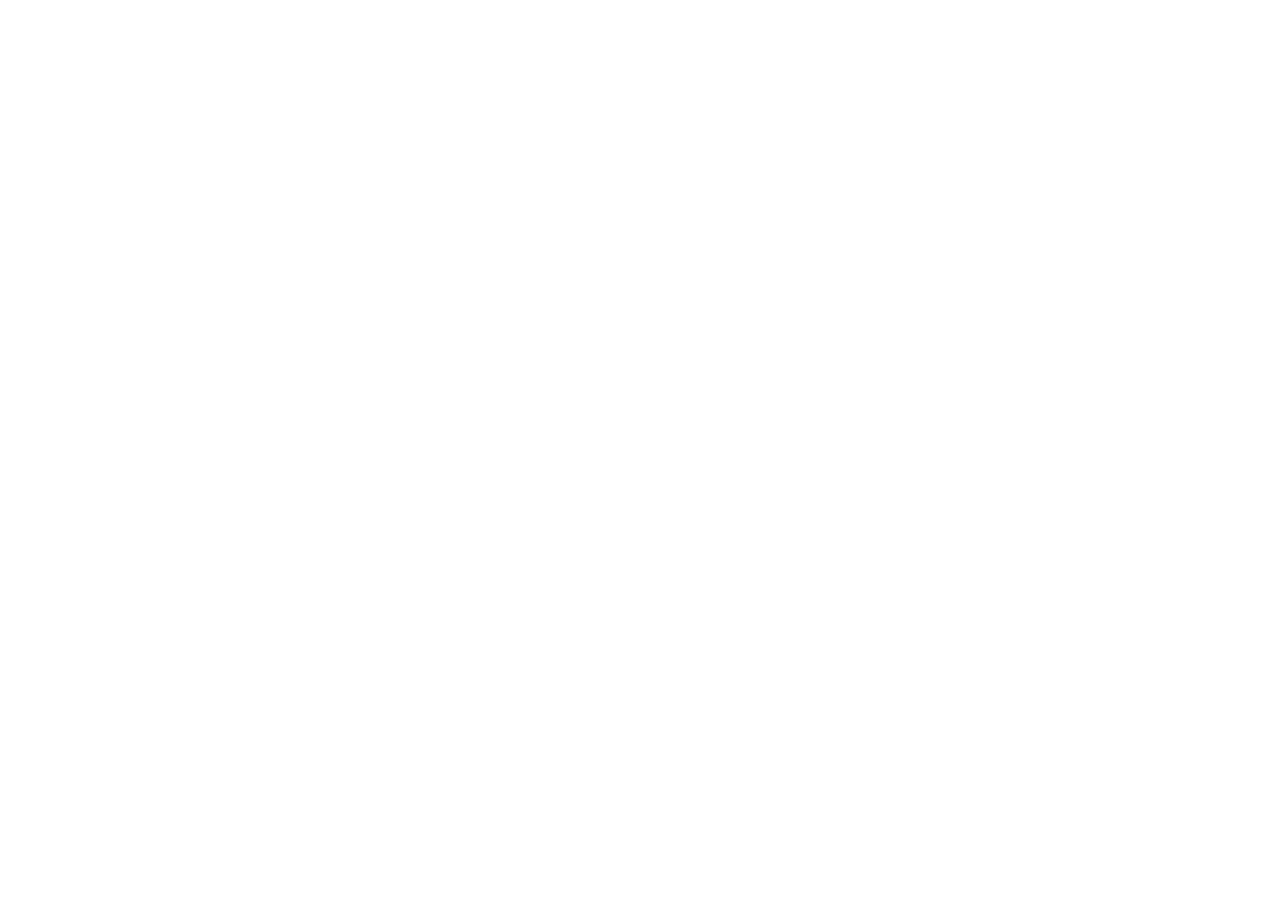
==== index.html @ 9937ccc9 "initial commit" ====
<!DOCTYPE html>
<html lang="en">
  <head>
    <meta charset="UTF-8" />
    <meta name="viewport" content="width=device-width, initial-scale=1.0" />
    <link
      href="https://cdn.jsdelivr.net/npm/bootstrap@5.1.3/dist/css/bootstrap.min.css"
      rel="stylesheet"
      integrity="sha384-1BmE4kWBq78iYhFldvKuhfTAU6auU8tT94WrHftjDbrCEXSU1oBoqyl2QvZ6jIW3"
      crossorigin="anonymous"
    />
    <link rel="shortcut icon" href="./images/favicon.png" type="image/x-icon" />
    <link rel="stylesheet" href="./css/style.css" />
    <title>OneBitX - Home</title>
  </head>
  <body>
    <script
      src="https://cdn.jsdelivr.net/npm/bootstrap@5.1.3/dist/js/bootstrap.bundle.min.js"
      integrity="sha384-ka7Sk0Gln4gmtz2MlQnikT1wXgYsOg+OMhuP+IlRH9sENBO0LRn5q+8nbTov4+1p"
      crossorigin="anonymous"
    ></script>

    <script></script>
  </body>
</html>
---- css/style.css ----
/*# sourceMappingURL=style.css.map */
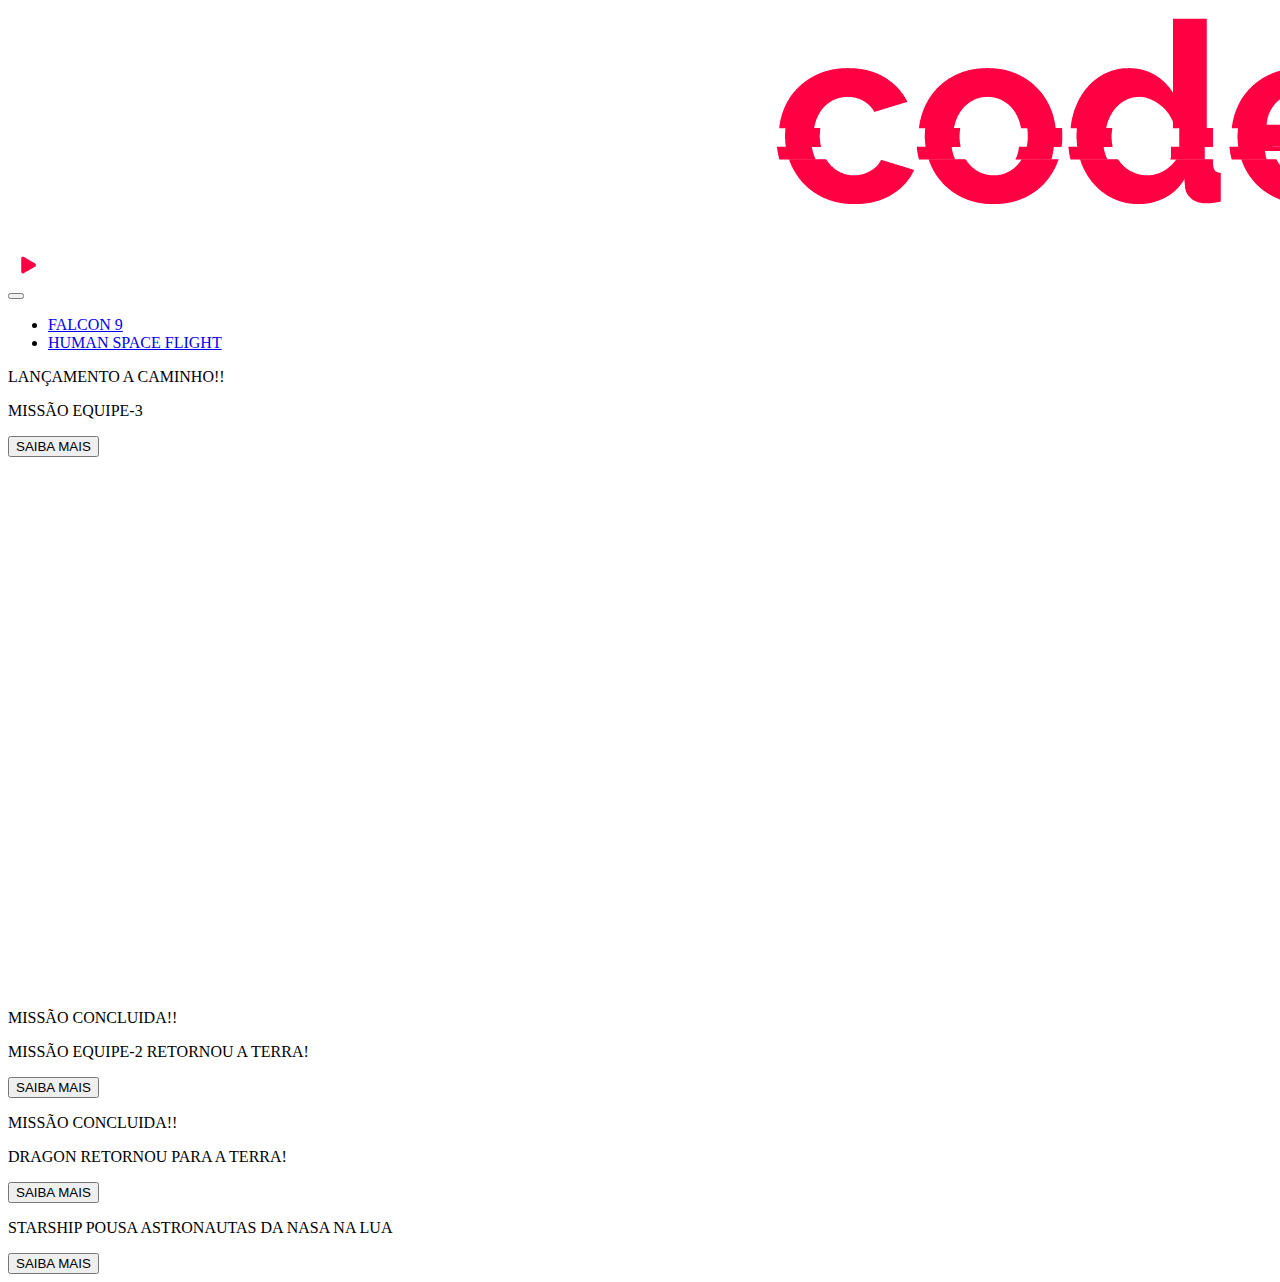
==== commit cf8fe2f4: "feat: add container content" ====
--- a/index.html
+++ b/index.html
@@ -1,5 +1,5 @@
 <!DOCTYPE html>
-<html lang="en">
+<html lang="pt-br">
   <head>
     <meta charset="UTF-8" />
     <meta name="viewport" content="width=device-width, initial-scale=1.0" />
@@ -13,13 +13,93 @@
     <link rel="stylesheet" href="./css/style.css" />
     <title>OneBitX - Home</title>
   </head>
-  <body>
+  <body class="bg-danger">
+    <div class="container-fluid container00 container01">
+      <div class="container">
+        <header class="header">
+          <nav class="navbar navbar-extend-lg navbar-dark bg-transparent pt-4">
+            <div class="container-fluid">
+              <a href="/index.html">
+                <img
+                  src="./images/logo-obc-2021-darkbg.png"
+                  alt="logo OBX"
+                  class="logoPc img-fluid"
+                />
+              </a>
+              <button
+                class="navbar-toggler"
+                type="button"
+                data-bs-toggle="collapse"
+                data-bs-target="#navbarNav"
+                aria-controls="navbarNav"
+                aria-expanded="false"
+                aria-label="Toggle navigation"
+              >
+                <span class="navbar-toggler-icon"></span>
+              </button>
+              <div class="collapse navbar-collapse" id="navbarNav">
+                <ul class="navbar-nav">
+                  <li class="nav-item">
+                    <a
+                      class="nav-link active"
+                      aria-current="page"
+                      href="./pages/falcon9.html"
+                      >FALCON 9</a
+                    >
+                  </li>
+                  <li class="nav-item">
+                    <a href="./pages/humanSpace.html" class="nav-link active"
+                      >HUMAN SPACE FLIGHT</a
+                    >
+                  </li>
+                </ul>
+              </div>
+            </div>
+          </nav>
+        </header>
+      </div>
+      <div class="container tittlePadding">
+        <p class="h5" id="lauchComing">LANÇAMENTO A CAMINHO!!</p>
+        <p class="h1">MISSÃO EQUIPE-3</p>
+        <button type="button" class="btn btn-outline-light mt-5" id="button">
+          SAIBA MAIS
+        </button>
+        <div class="container text-center">
+          <img src="./images/home/arrowDown.gif" alt="arrow Down" />
+        </div>
+      </div>
+    </div>
+    <div class="container-fluid container00 container02">
+      <div class="container">
+        <p class="h5">MISSÃO CONCLUIDA!!</p>
+        <p class="h1" class="shortTitle">MISSÃO EQUIPE-2 RETORNOU A TERRA!</p>
+        <button type="button" class="btn btn-outline-light mt-5" id="button">
+          SAIBA MAIS
+        </button>
+      </div>
+    </div>
+    <div class="container-fluid container00 container03">
+      <div class="container">
+        <p class="h5">MISSÃO CONCLUIDA!!</p>
+        <p class="h1" class="shortTitle">DRAGON RETORNOU PARA A TERRA!</p>
+        <button type="button" class="btn btn-outline-light mt-5" id="button">
+          SAIBA MAIS
+        </button>
+      </div>
+    </div>
+    <div class="container-fluid container00 container04">
+      <div class="container">
+        <p class="h1 mediumTitle">STARSHIP POUSA ASTRONAUTAS DA NASA NA LUA</p>
+        <button type="button" class="btn btn-outline-light mt-5" id="button">
+          SAIBA MAIS
+        </button>
+      </div>
+    </div>
     <script
       src="https://cdn.jsdelivr.net/npm/bootstrap@5.1.3/dist/js/bootstrap.bundle.min.js"
       integrity="sha384-ka7Sk0Gln4gmtz2MlQnikT1wXgYsOg+OMhuP+IlRH9sENBO0LRn5q+8nbTov4+1p"
       crossorigin="anonymous"
     ></script>
-
     <script></script>
   </body>
 </html>
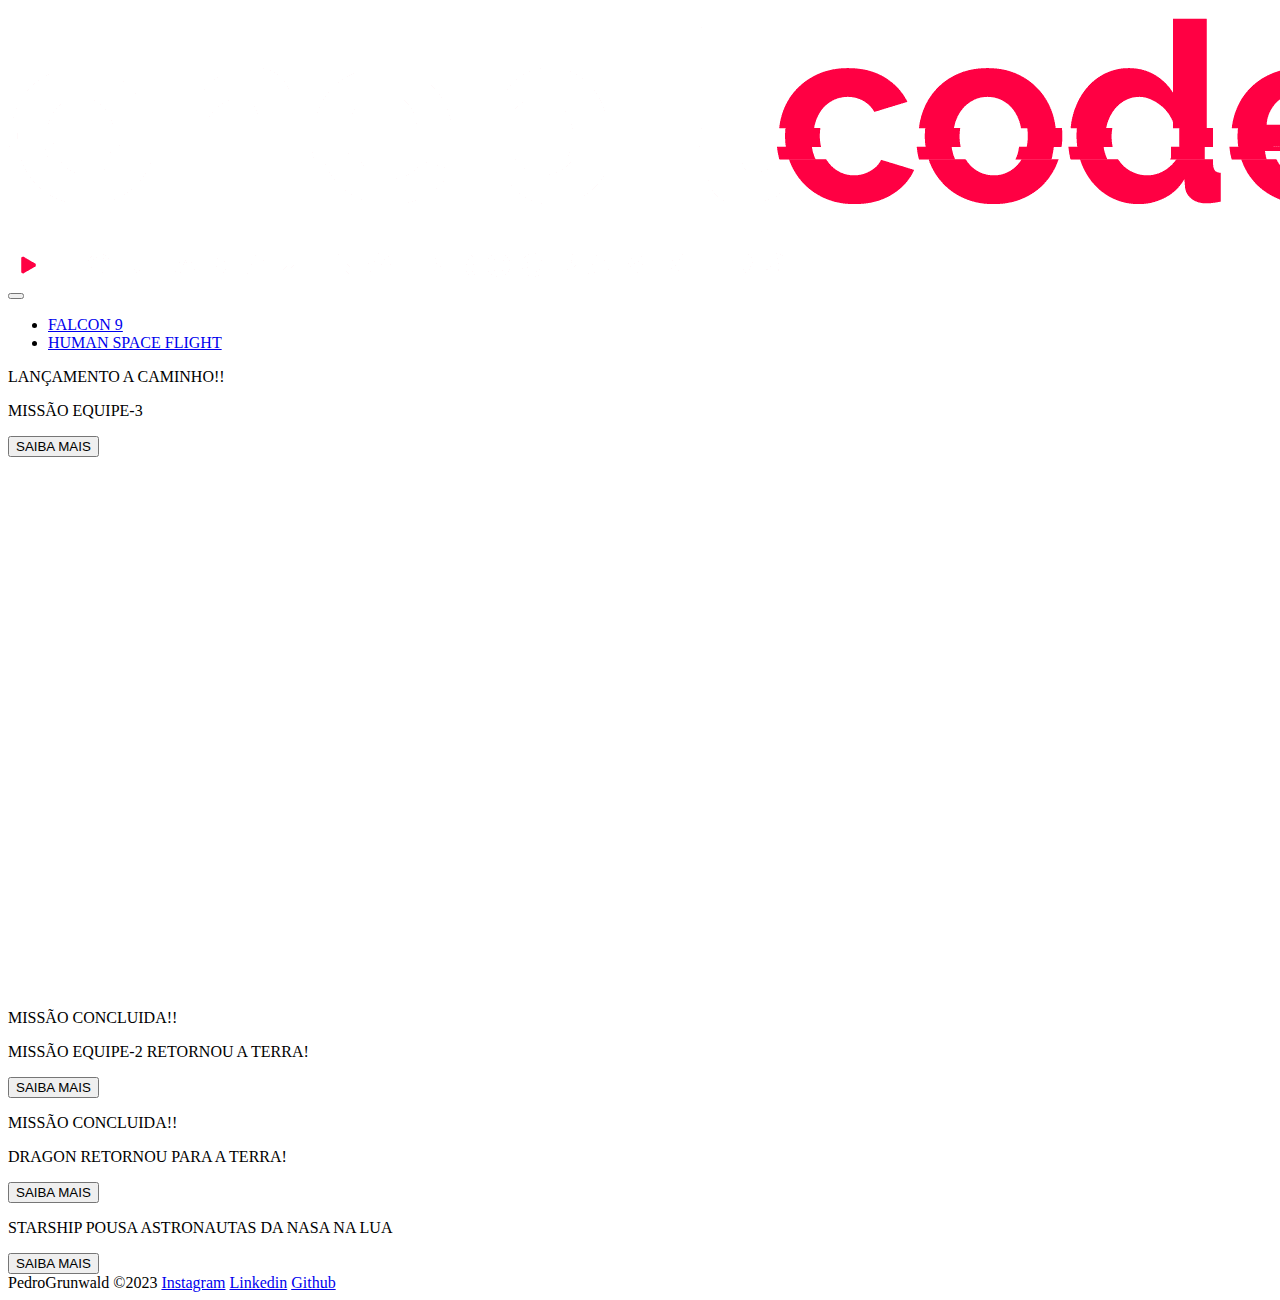
==== commit 0c95a54a: "feat: add footer" ====
--- a/index.html
+++ b/index.html
@@ -95,6 +95,22 @@
         </button>
       </div>
     </div>
+    <footer class="container-fluid footer">
+      <span class="me-4 copyPedro"> PedroGrunwald &copy;2023</span>
+      <a
+        href="https://www.instagram.com/pedro.grunwald/"
+        target="blank"
+        class="me-4"
+        >Instagram</a
+      >
+      <a
+        href="https://www.linkedin.com/in/pedro-henrique-grunwald-2503b5129/"
+        target="blank"
+        class="me-4"
+        >Linkedin</a
+      >
+      <a href="https://github.com/PedroGrunwald" target="blank">Github </a>
+    </footer>
     <script
       src="https://cdn.jsdelivr.net/npm/bootstrap@5.1.3/dist/js/bootstrap.bundle.min.js"
       integrity="sha384-ka7Sk0Gln4gmtz2MlQnikT1wXgYsOg+OMhuP+IlRH9sENBO0LRn5q+8nbTov4+1p"
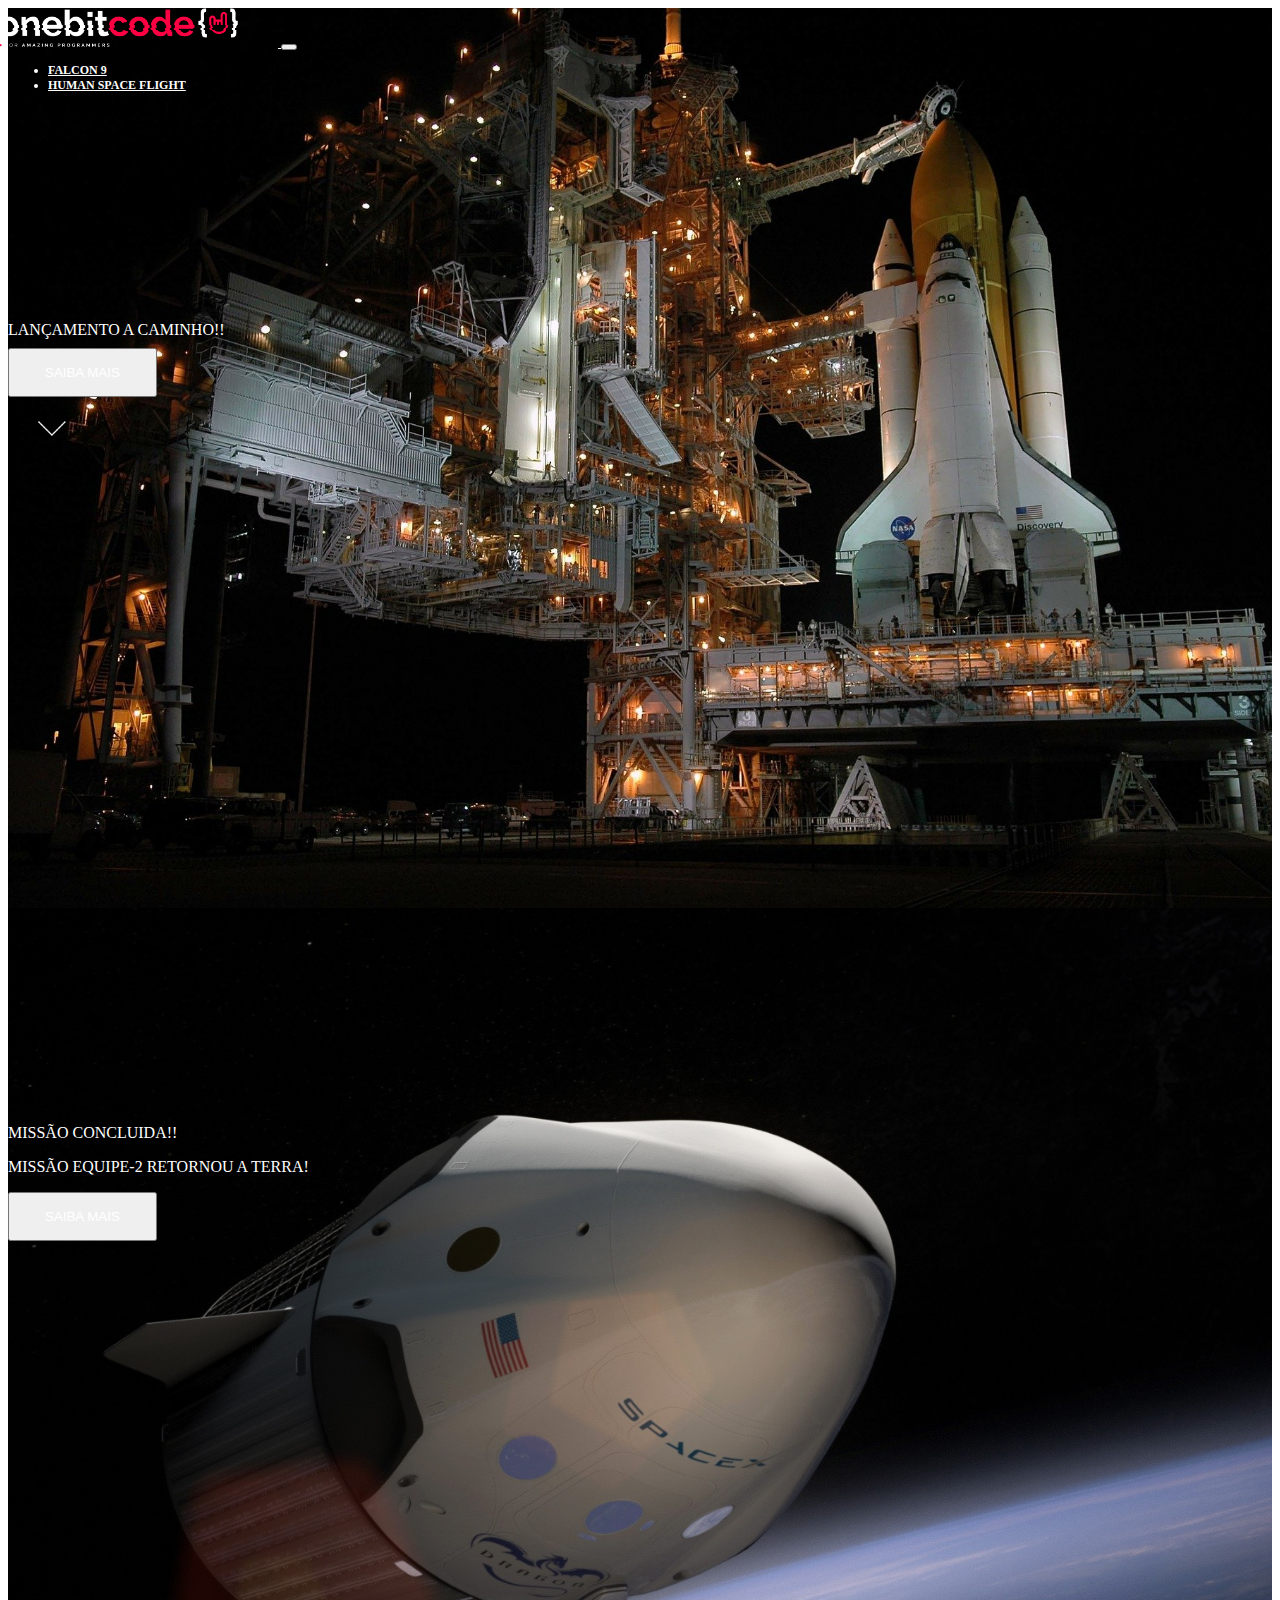
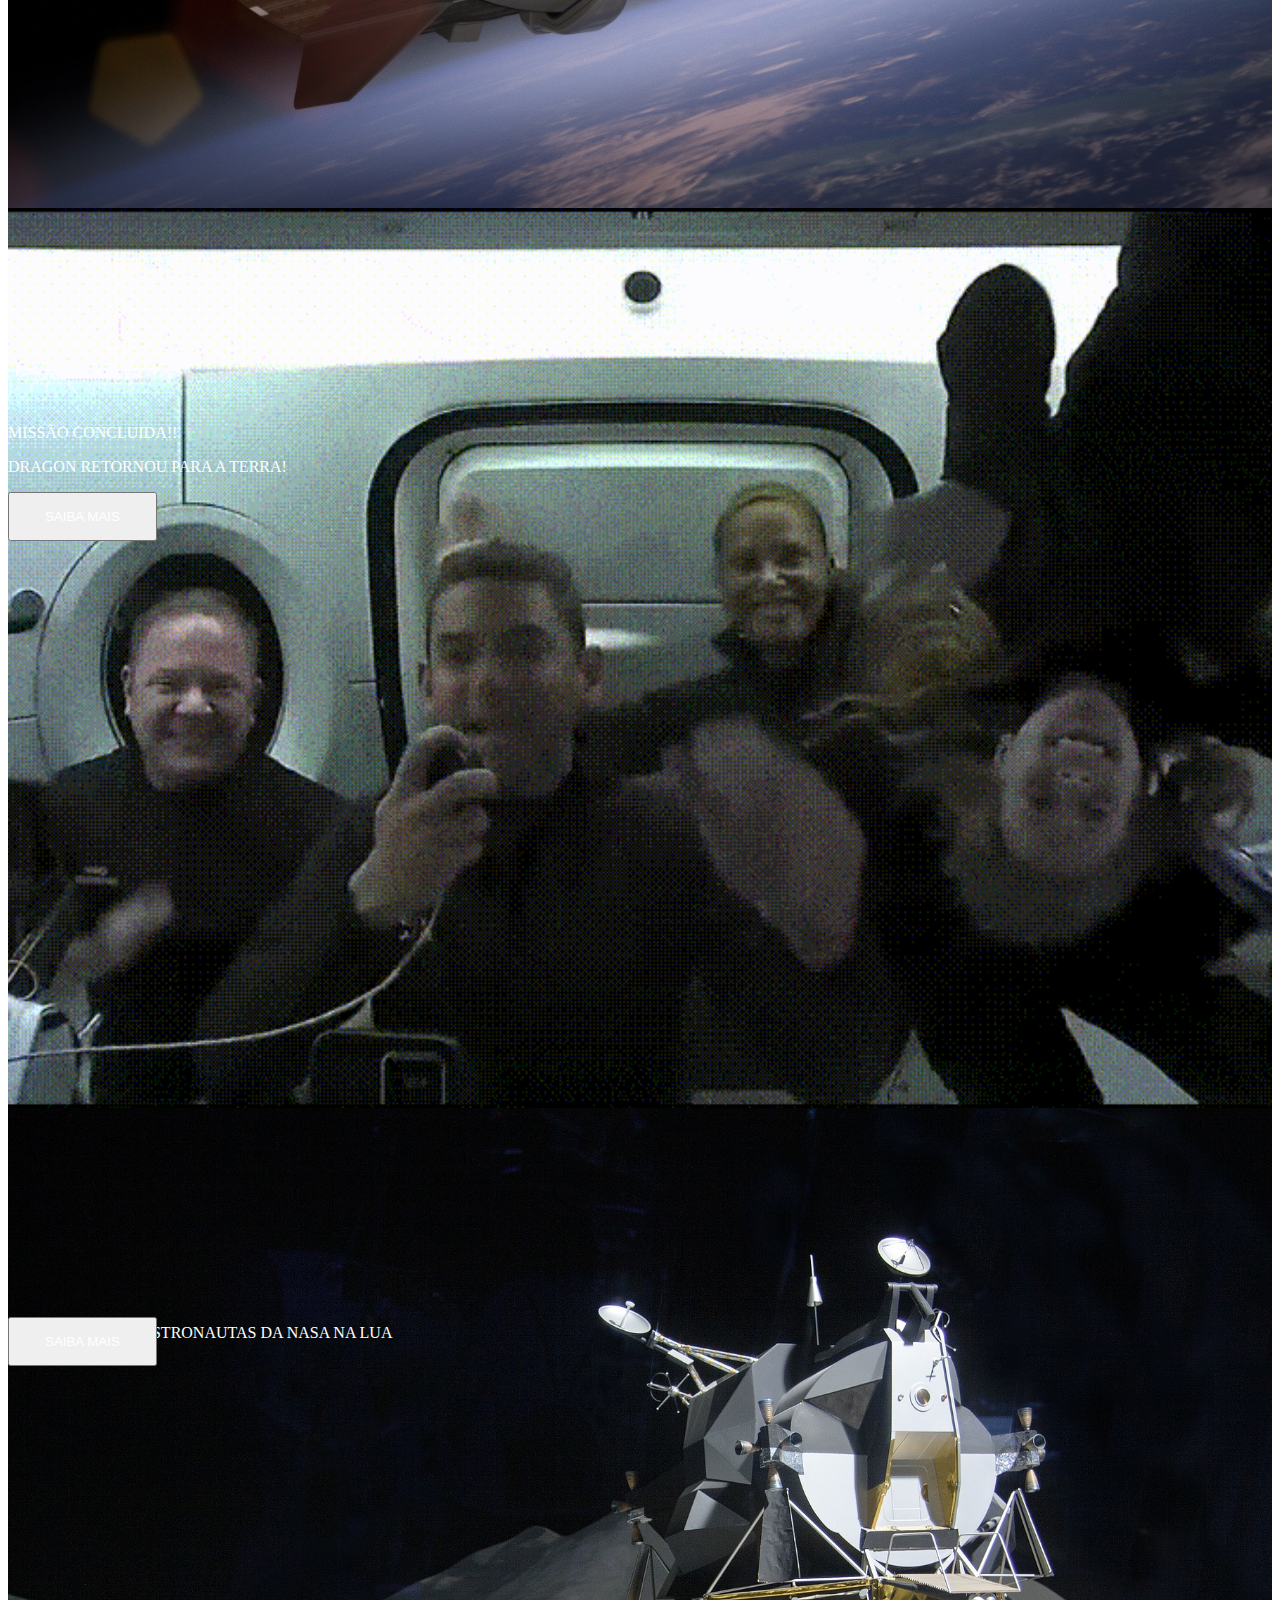
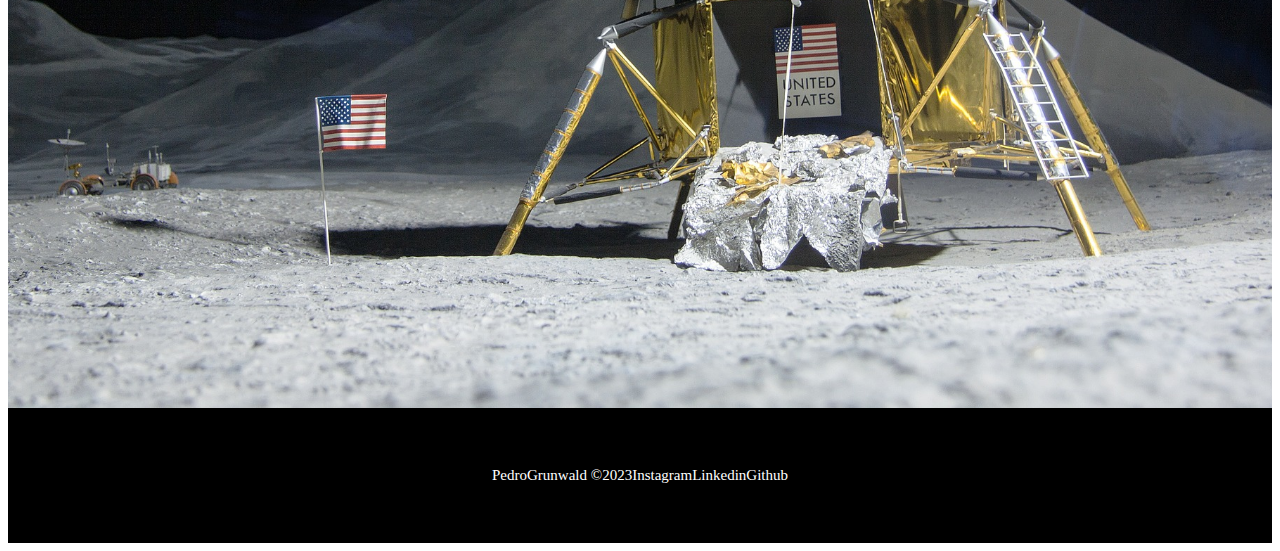
==== commit b11a2442: "feat: add responsive" ====
--- a/index.html
+++ b/index.html
@@ -13,7 +13,7 @@
     <link rel="stylesheet" href="./css/style.css" />
     <title>OneBitX - Home</title>
   </head>
-  <body class="bg-danger">
+  <body>
     <div class="container-fluid container00 container01">
       <div class="container">
         <header class="header">
@@ -44,11 +44,15 @@
                       class="nav-link active"
                       aria-current="page"
                       href="./pages/falcon9.html"
+                      id="navItem"
                       >FALCON 9</a
                     >
                   </li>
                   <li class="nav-item">
-                    <a href="./pages/humanSpace.html" class="nav-link active"
+                    <a
+                      href="./pages/humanSpace.html"
+                      class="nav-link active"
+                      id="navItem"
                       >HUMAN SPACE FLIGHT</a
                     >
                   </li>
@@ -60,17 +64,21 @@
       </div>
       <div class="container tittlePadding">
         <p class="h5" id="lauchComing">LANÇAMENTO A CAMINHO!!</p>
-        <p class="h1">MISSÃO EQUIPE-3</p>
+        <p class="h1 mediumTitle">MISSÃO EQUIPE-3</p>
         <button type="button" class="btn btn-outline-light mt-5" id="button">
           SAIBA MAIS
         </button>
         <div class="container text-center">
-          <img src="./images/home/arrowDown.gif" alt="arrow Down" />
+          <img
+            src="./images/home/arrowDown.gif"
+            alt="arrow Down"
+            class="arrowDown"
+          />
         </div>
       </div>
     </div>
     <div class="container-fluid container00 container02">
-      <div class="container">
+      <div class="container tittlePadding">
         <p class="h5">MISSÃO CONCLUIDA!!</p>
         <p class="h1" class="shortTitle">MISSÃO EQUIPE-2 RETORNOU A TERRA!</p>
         <button type="button" class="btn btn-outline-light mt-5" id="button">
@@ -79,7 +87,7 @@
       </div>
     </div>
     <div class="container-fluid container00 container03">
-      <div class="container">
+      <div class="container tittlePadding">
         <p class="h5">MISSÃO CONCLUIDA!!</p>
         <p class="h1" class="shortTitle">DRAGON RETORNOU PARA A TERRA!</p>
         <button type="button" class="btn btn-outline-light mt-5" id="button">
@@ -88,7 +96,7 @@
       </div>
     </div>
     <div class="container-fluid container00 container04">
-      <div class="container">
+      <div class="container tittlePadding">
         <p class="h1 mediumTitle">STARSHIP POUSA ASTRONAUTAS DA NASA NA LUA</p>
         <button type="button" class="btn btn-outline-light mt-5" id="button">
           SAIBA MAIS
--- a/css/style.css
+++ b/css/style.css
@@ -1,3 +1,122 @@
+@import url("https://fonts.googleapis.com/css2?family=Rubik:wght@400;514display=swap");
+* {
+  color: white;
+}
 
+.header {
+  font-size: 12px;
+  font-weight: bold;
+}
+
+.container00 {
+  min-height: 100vh;
+  background-size: cover;
+  background-repeat: no-repeat;
+  background-position: center;
+}
+
+.header {
+  font-size: 12px;
+  font-weight: bold;
+}
+.header #navItem:hover {
+  color: #b9b9b9;
+}
+
+.container00.container01 {
+  background-image: url(../../images/home/01.jpg);
+}
+.container00.container02 {
+  background-image: url(../../images/home/03.jpg);
+}
+.container00.container03 {
+  background-image: url(../../images/home/02.gif);
+}
+.container00.container04 {
+  background-image: url(../../images/home/04.jpg);
+}
+
+.arrowDown {
+  display: inline-block;
+  width: 90px;
+  margin-top: 5px;
+}
+
+.logoPc {
+  width: 240px;
+  margin-left: -10px;
+  margin-right: 40px;
+}
+
+#button {
+  padding: 15px 35px;
+}
+
+.footer {
+  background-color: black;
+  height: 15vh;
+  font-size: 15px;
+  font-weight: 500;
+  display: flex;
+  align-items: center;
+  justify-content: center;
+}
+.footer a {
+  text-decoration: none;
+  color: white;
+}
+.footer a:hover {
+  color: #b9b9b9;
+}
+.footer .copyOBC {
+  color: #555252;
+}
+
+@media (max-width: 405px) {
+  .logoPc {
+    width: 180px;
+    margin-top: 15px;
+  }
+  .footer {
+    font-size: 10px;
+  }
+}
+@media (max-width: 350px) {
+  .logoPc {
+    width: 150px;
+    margin-top: 15px;
+  }
+}
+.tittlePadding {
+  padding-top: 200px;
+}
+
+.shortTitle {
+  width: 550px;
+  margin-bottom: -25px;
+}
+
+.mediumTitle {
+  width: 650px;
+  margin-bottom: -25px;
+}
+
+@media (max-width: 750px) {
+  .tittlePadding {
+    padding-top: 120px;
+  }
+  .shortTitle,
+  .mediumTitle {
+    width: auto;
+    font-size: 50px;
+  }
+}
+@media (max-width: 380px) {
+  .shortTitle,
+  .mediumTitle {
+    width: auto;
+    font-size: 40px;
+  }
+}
 
 /*# sourceMappingURL=style.css.map */
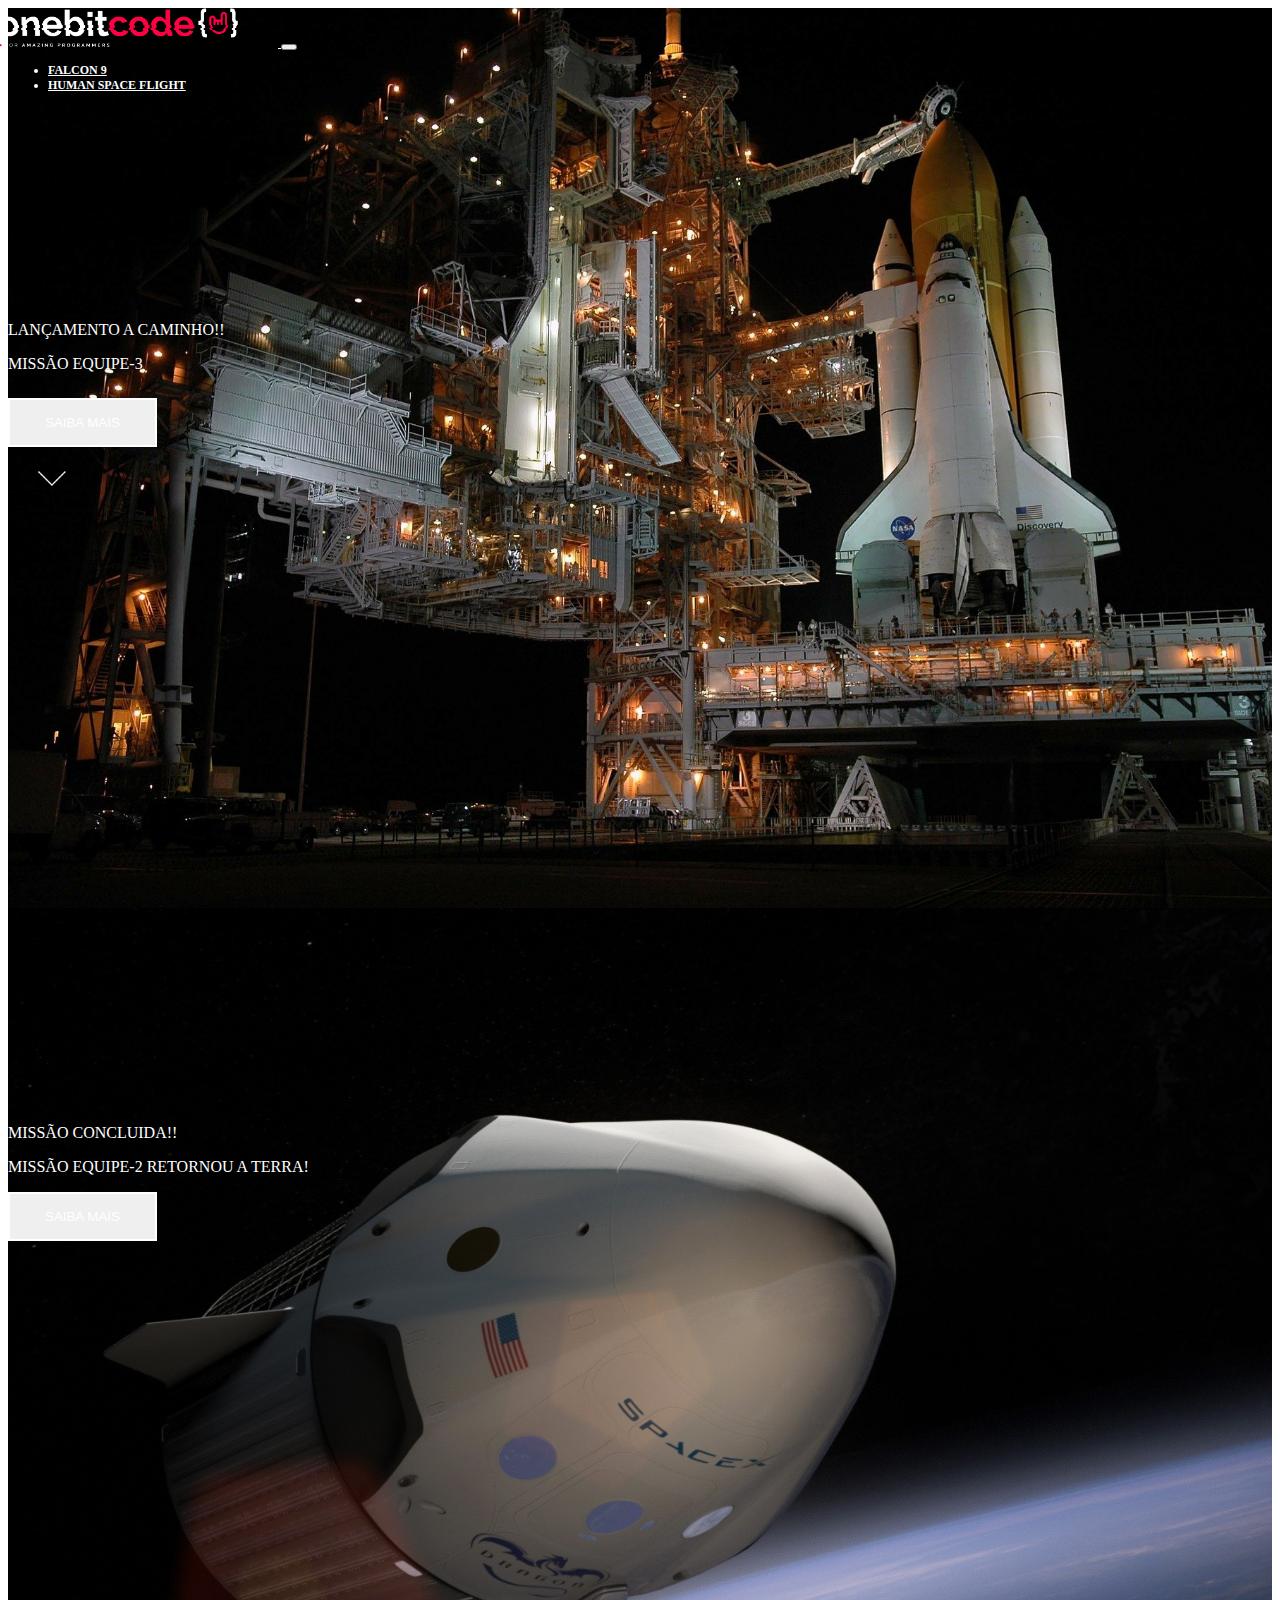
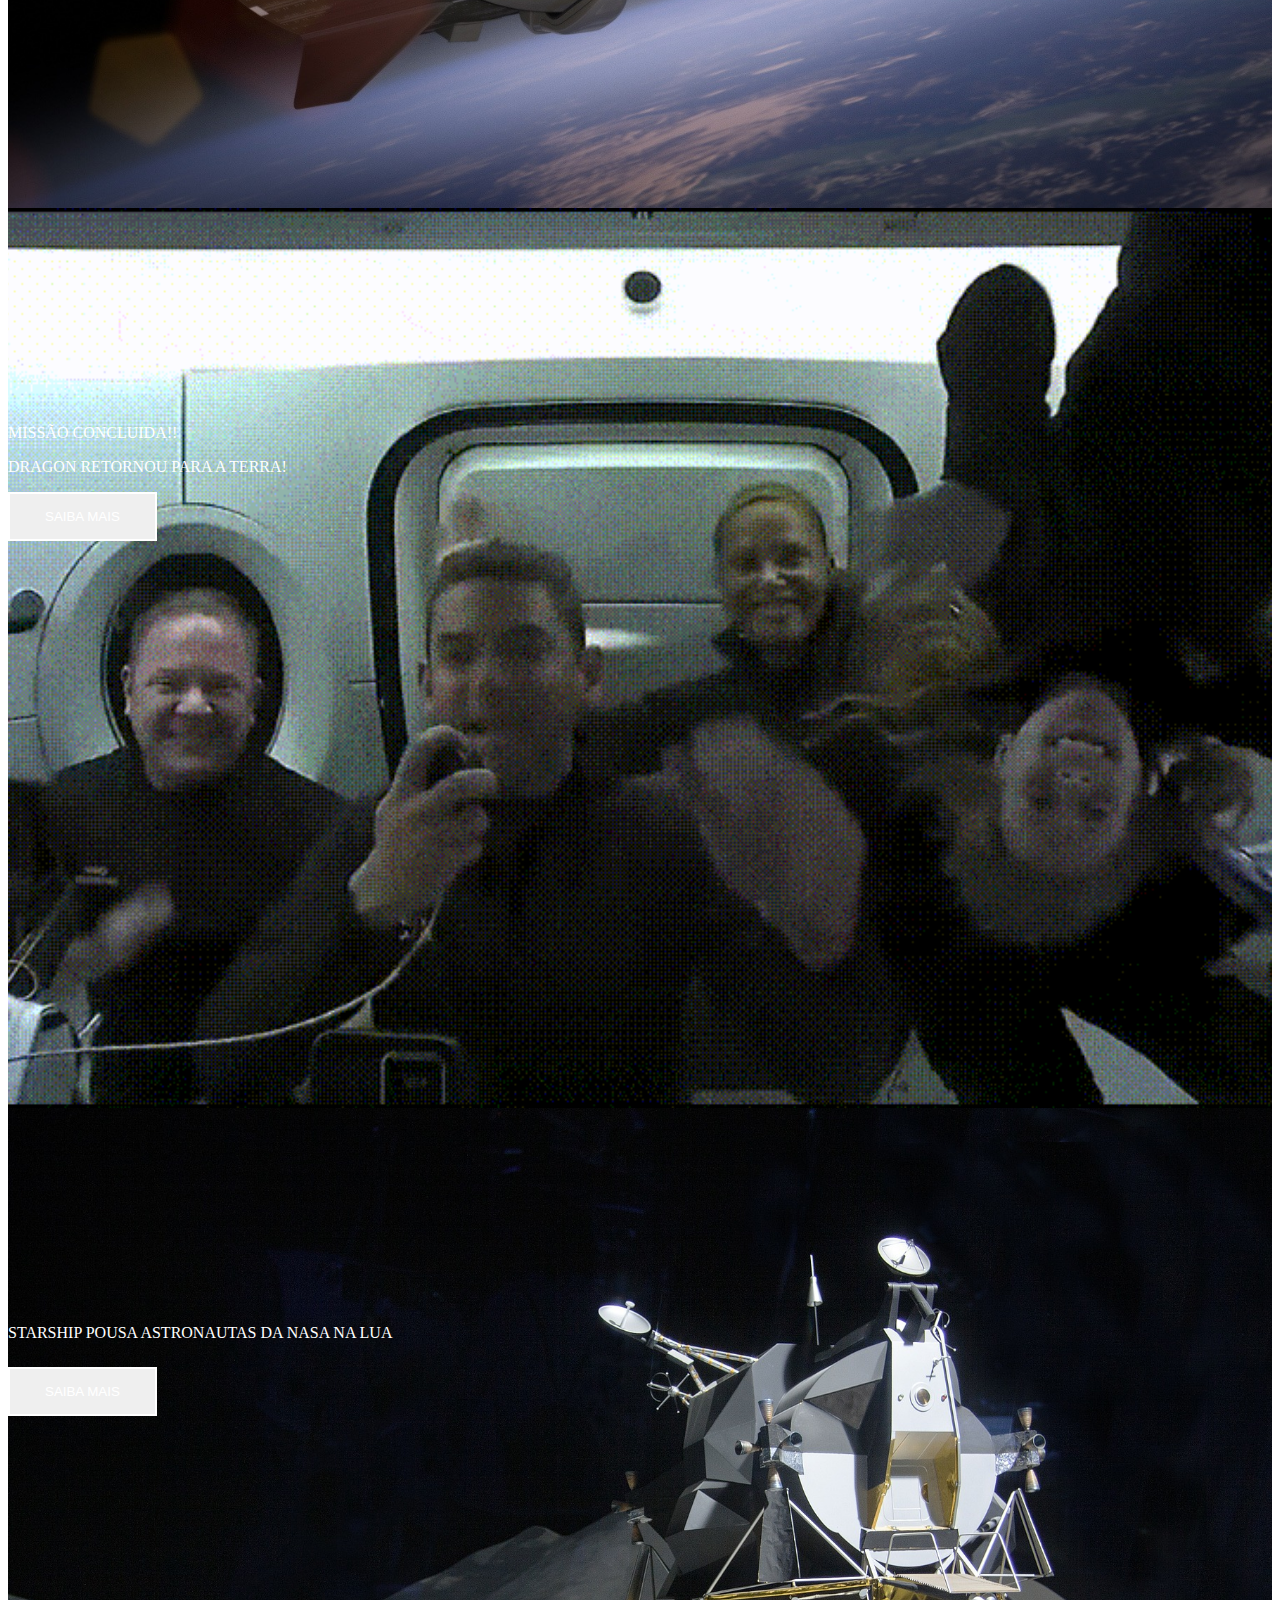
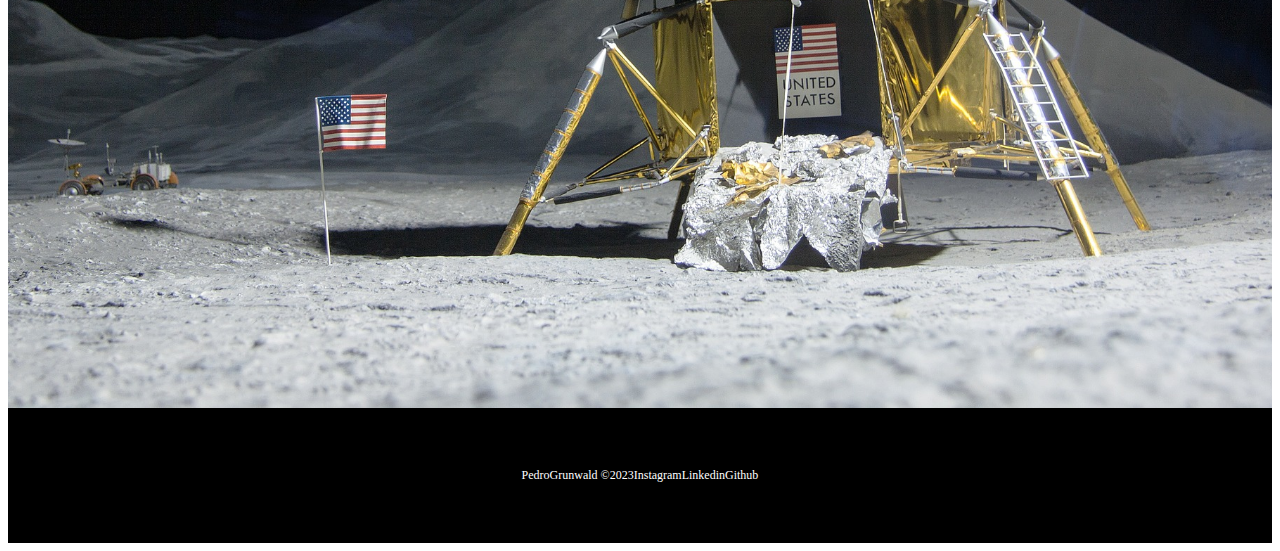
==== commit c4dac85a: "feat: add HumanSpace.html with style" ====
--- a/index.html
+++ b/index.html
@@ -2,6 +2,7 @@
 <html lang="pt-br">
   <head>
     <meta charset="UTF-8" />
+    <meta http-equiv="X-UA-Compatible" content="IE=edge" />
     <meta name="viewport" content="width=device-width, initial-scale=1.0" />
     <link
       href="https://cdn.jsdelivr.net/npm/bootstrap@5.1.3/dist/css/bootstrap.min.css"
@@ -124,6 +125,9 @@
       integrity="sha384-ka7Sk0Gln4gmtz2MlQnikT1wXgYsOg+OMhuP+IlRH9sENBO0LRn5q+8nbTov4+1p"
       crossorigin="anonymous"
     ></script>
-    <script></script>
+    <script src="https://unpkg.com/aos@next/dist/aos.js"></script>
+    <script>
+      AOS.init();
+    </script>
   </body>
 </html>
--- a/css/style.css
+++ b/css/style.css
@@ -50,6 +50,7 @@
 
 #button {
   padding: 15px 35px;
+  border: 2px solid white;
 }
 
 .footer {
@@ -70,6 +71,26 @@
 }
 .footer .copyOBC {
   color: #555252;
+}
+
+.downloadDesc {
+  background-color: black;
+  height: 85vh;
+  padding-top: 240px;
+}
+.downloadDesc button {
+  border: 2px solid white;
+  margin-right: 10px;
+}
+
+.emailPG {
+  text-decoration: none;
+  color: white;
+  border-bottom: 1px solid white;
+}
+.emailPG:hover {
+  border-bottom: 1px solid #b9b9b9;
+  color: #b9b9b9;
 }
 
 @media (max-width: 405px) {
@@ -93,12 +114,12 @@
 
 .shortTitle {
   width: 550px;
-  margin-bottom: -25px;
+  margin-bottom: 25px;
 }
 
 .mediumTitle {
   width: 650px;
-  margin-bottom: -25px;
+  margin-bottom: 25px;
 }
 
 @media (max-width: 750px) {
@@ -118,5 +139,361 @@
     font-size: 40px;
   }
 }
+.container00.container05 {
+  background-image: url(../../images/falcon9/01.jpg);
+}
+.container00.container06 {
+  background-image: url(../../images/falcon9/02.jpg);
+}
+.container00.carrossel01 {
+  background-image: url(../../images/falcon9/03.jpg);
+}
+.container00.carrossel02 {
+  background-image: url(../../images/falcon9/04.jpg);
+}
+.container00.carrossel03 {
+  background-image: url(../../images/falcon9/05.jpg);
+}
+.container00.carrossel04 {
+  background-image: url(../../images/falcon9/06.jpg);
+}
+.container00.carrossel05 {
+  background-image: url(../../images/falcon9/07.jpg);
+}
+.container00.container07 {
+  background-image: url(../../images/falcon9/08.jpg);
+}
+
+.titleFalcon9 {
+  font-size: 90px;
+  font-family: "Rubik", sans-serif;
+  font-weight: 514;
+}
+
+.titleContent {
+  display: flex;
+  flex-direction: column;
+  justify-content: center;
+  align-items: center;
+  min-height: 40vh;
+}
+
+.numbers {
+  background-color: black;
+  height: 40vh;
+  display: flex;
+  flex-direction: column;
+  justify-content: center;
+}
+.numbers .titleNumb {
+  font-size: 90px;
+}
+.numbers .subTitleNumb {
+  font-size: 20px;
+}
+
+.falcon9Desc {
+  font-size: 22px;
+  width: 640px;
+  line-height: 50px;
+}
+
+.containerFalcon9Desc {
+  display: grid;
+  height: 90vh;
+  align-items: center;
+  justify-content: left;
+}
+
+#overViewPosition {
+  width: 500px;
+  margin-left: 13%;
+  padding-top: 15%;
+}
+
+.carrosselSlide img {
+  height: 100vh;
+}
+
+.carousselText {
+  background-color: black;
+}
+
+.footer {
+  background-color: black;
+  height: 15vh;
+  font-size: 12px;
+  font-weight: 500;
+  display: flex;
+  align-items: center;
+  justify-content: center;
+}
+.footer a {
+  text-decoration: none;
+  color: white;
+}
+.footer a:hover {
+  color: #b9b9b9;
+}
+
+.copyOBC {
+  color: #555252;
+}
+
+@media (max-width: 768px) {
+  .numbers .titleNumb {
+    font-size: 80px;
+  }
+  .numbers .subTitleNumb {
+    font-size: 18px;
+  }
+  .falcon9Desc {
+    width: auto;
+  }
+  #overViewPosition {
+    padding-top: 35%;
+  }
+}
+@media (max-width: 1024px) {
+  .numbers p {
+    font-size: 18px;
+  }
+  .falcon9Desc {
+    font-size: 26px;
+  }
+  #overViewPosition {
+    display: block;
+    width: 500px;
+    margin-left: 13%;
+    padding-top: 20%;
+  }
+}
+@media (max-width: 425px) {
+  .titleContent {
+    display: flex;
+    flex-direction: column;
+    justify-content: center;
+    min-height: 80vh;
+  }
+  .titleFalcon9 {
+    font-size: 50px;
+  }
+  .numbers h1 {
+    font-size: 40px;
+  }
+  .numbers p {
+    font-size: 14px;
+  }
+  .containerFalcon9Desc p {
+    width: auto;
+    font-size: 18px;
+    line-height: 30px;
+  }
+  #overViewPosition {
+    display: flex;
+    height: 90vh;
+    flex-direction: column;
+    justify-content: center;
+    width: auto;
+    margin-left: auto;
+  }
+  .titleOverView {
+    font-size: 26px;
+    font-weight: bold;
+  }
+  .subTitleOvewView {
+    font-size: 20px;
+    font-weight: 300;
+  }
+}
+@media (max-width: 575px) {
+  .numbers {
+    height: auto;
+  }
+  #overViewPosition {
+    width: auto;
+    margin-left: auto;
+  }
+}
+.container00.container08 {
+  background-image: url(../../images/humanFlight/01.jpg);
+}
+.container00.container09 {
+  background-image: url(../../images/humanFlight/02.jpg);
+}
+.container00.container10 {
+  background-image: url(../../images/humanFlight/03.jpg);
+}
+.container00.container11 {
+  background-image: url(../../images/humanFlight/04.jpg);
+}
+.container00.container12 {
+  background-image: url(../../images/humanFlight/05.jpg);
+}
+
+.container01Content {
+  height: 90vh;
+  display: flex;
+  flex-direction: column;
+  justify-content: center;
+  align-items: center;
+}
+.container01Content .titleHuman {
+  font-size: 120px;
+}
+.container01Content .subTitleHuman {
+  margin-top: 20px;
+  margin-bottom: 50px;
+  font-size: 30px;
+  font-weight: 300;
+}
+.container01Content img {
+  width: 150px;
+}
+
+.earthDesc {
+  background-color: black;
+  height: 25vh;
+  display: flex;
+  align-items: center;
+  justify-content: center;
+}
+.earthDesc .textDescEarth {
+  color: #d8d8d8;
+  font-weight: 400;
+  font-size: 20px;
+  width: 800px;
+}
+.earthDesc a {
+  text-decoration: none;
+  color: white;
+  font-weight: 500;
+}
+
+.containerRightContent {
+  margin-left: 55%;
+  padding-top: 15%;
+}
+
+.titleSection {
+  font-size: 60px;
+  font-weight: bold;
+}
+
+.subTitle {
+  font-weight: 300;
+  margin-bottom: 40px;
+}
+
+.containerLeftContent {
+  margin-left: 5%;
+  padding-top: 15%;
+}
+
+@media (max-width: 1024px) {
+  .container01Content h1 {
+    font-size: 90px;
+  }
+  .container01Content p {
+    margin: 20px 0px;
+    font-size: 30px;
+    font-weight: 300;
+  }
+  .containerRightContent {
+    margin-left: 50%;
+    padding-top: 20%;
+  }
+  .titleSection {
+    font-size: 50px;
+    font-weight: bold;
+  }
+  .subTitle {
+    font-weight: 300;
+    margin-bottom: 40px;
+  }
+  .containerLeftContent {
+    margin-left: 5%;
+    padding-top: 20%;
+  }
+}
+@media (max-width: 768px) {
+  .container01Content .titleHuman {
+    font-size: 90px;
+  }
+  .container01Content img {
+    width: 220px;
+    height: auto;
+  }
+  .containerRightContent {
+    margin-left: 15%;
+  }
+  .containerLeftContent {
+    margin-left: 15%;
+  }
+  .eartDesc .textDescEarth {
+    color: #d8d8d8;
+    font-weight: 400;
+    font-size: 18px;
+    width: auto;
+  }
+}
+@media (max-width: 610px) {
+  .container01Content .titleHuman {
+    font-size: 60px;
+  }
+  .container01Content .subTitleHuman {
+    font-size: 24px;
+  }
+  .containerRightContent {
+    margin-left: 5%;
+  }
+  .containerLeftContent {
+    margin-left: 5%;
+  }
+  .titleSection {
+    font-size: 50px;
+  }
+}
+@media (max-width: 425px) {
+  .container01Content h1 {
+    font-size: 40px;
+  }
+  .container01Content p {
+    font-size: 16px;
+  }
+  .arrowDown {
+    display: none;
+  }
+  .eartDesc {
+    height: 30vh;
+  }
+  .eartDesc p {
+    color: #d8d8d8;
+    font-weight: 400;
+    font-size: 14px;
+    width: auto;
+  }
+  .containerRightContent {
+    margin-left: 20%;
+    padding-top: 30%;
+  }
+  .titleSection {
+    font-size: 50px;
+    font-weight: bold;
+  }
+  .subTitle {
+    font-weight: 300;
+    margin-bottom: 40px;
+  }
+  .containerLeftContent {
+    margin-left: 7%;
+    padding-top: 30%;
+  }
+}
+@media (max-width: 320px) {
+  .container01Content .titleHuman {
+    font-size: 50px;
+  }
+}
 
 /*# sourceMappingURL=style.css.map */
